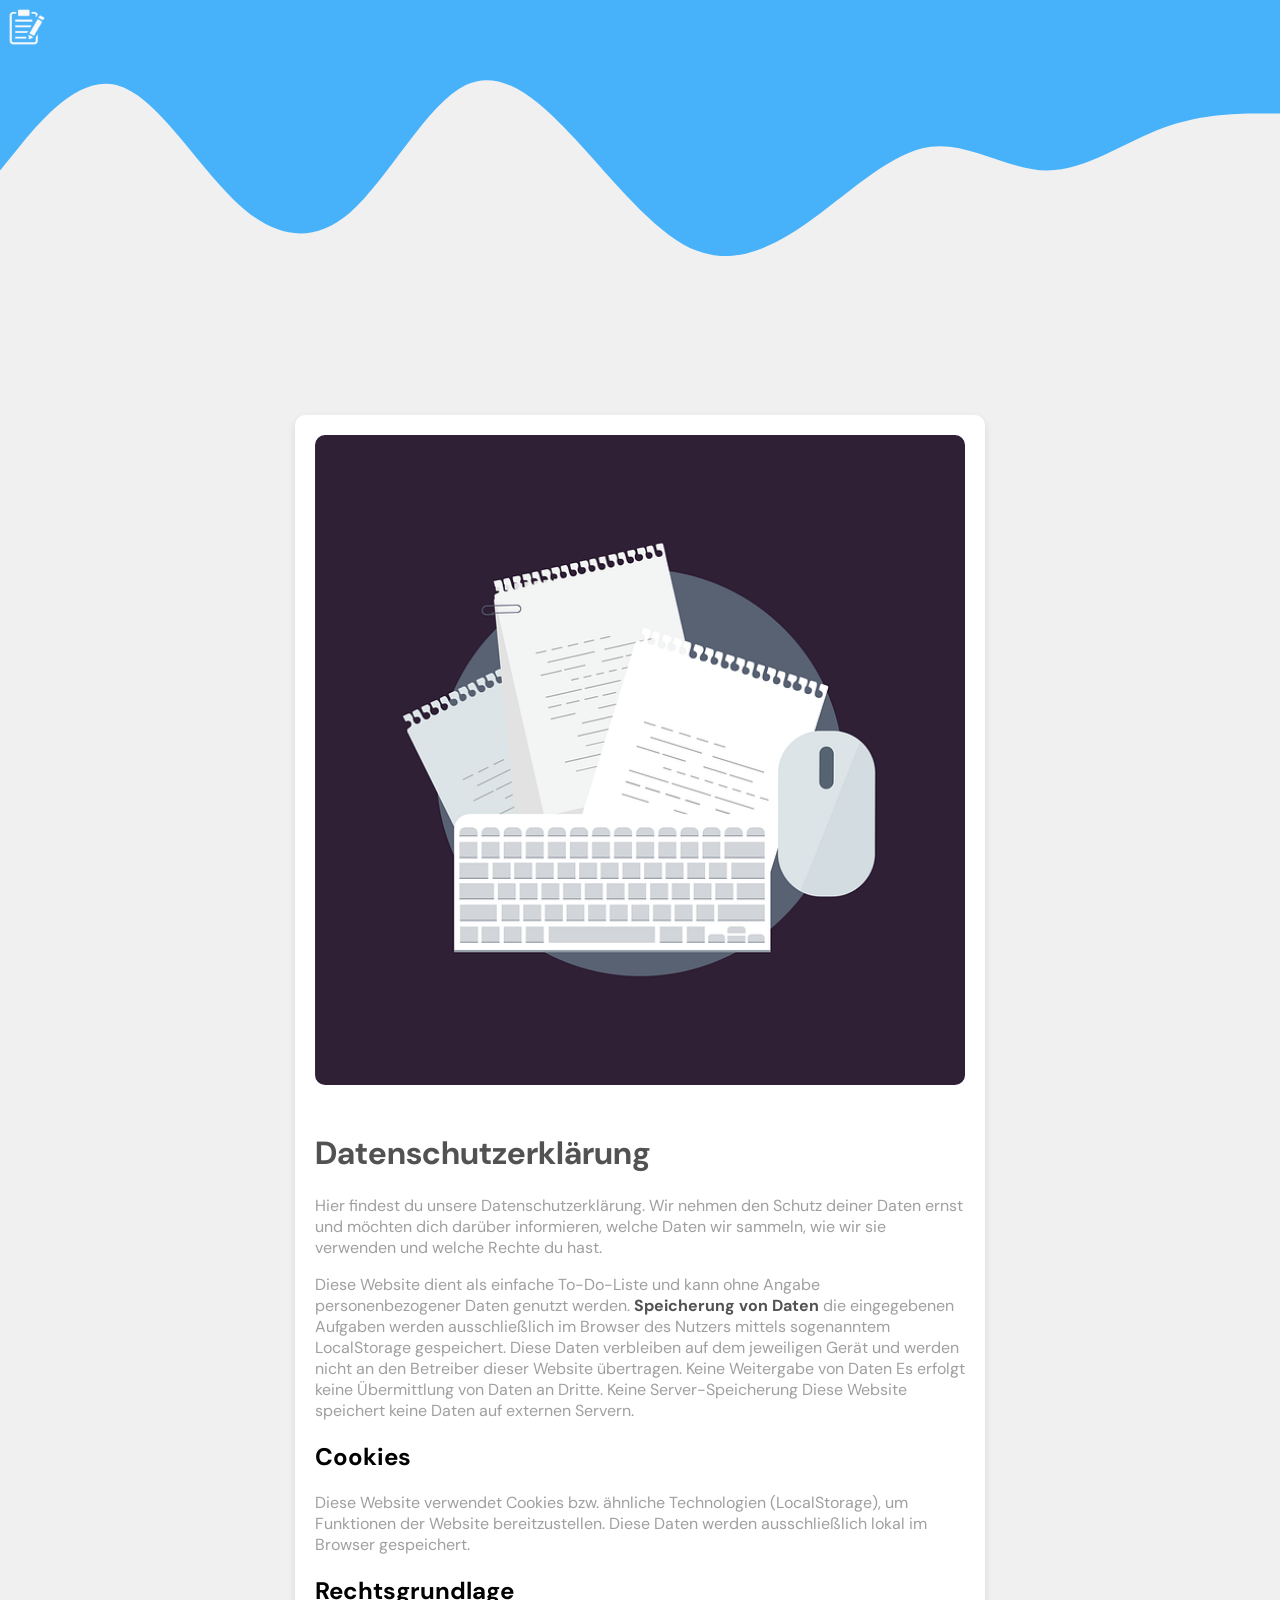
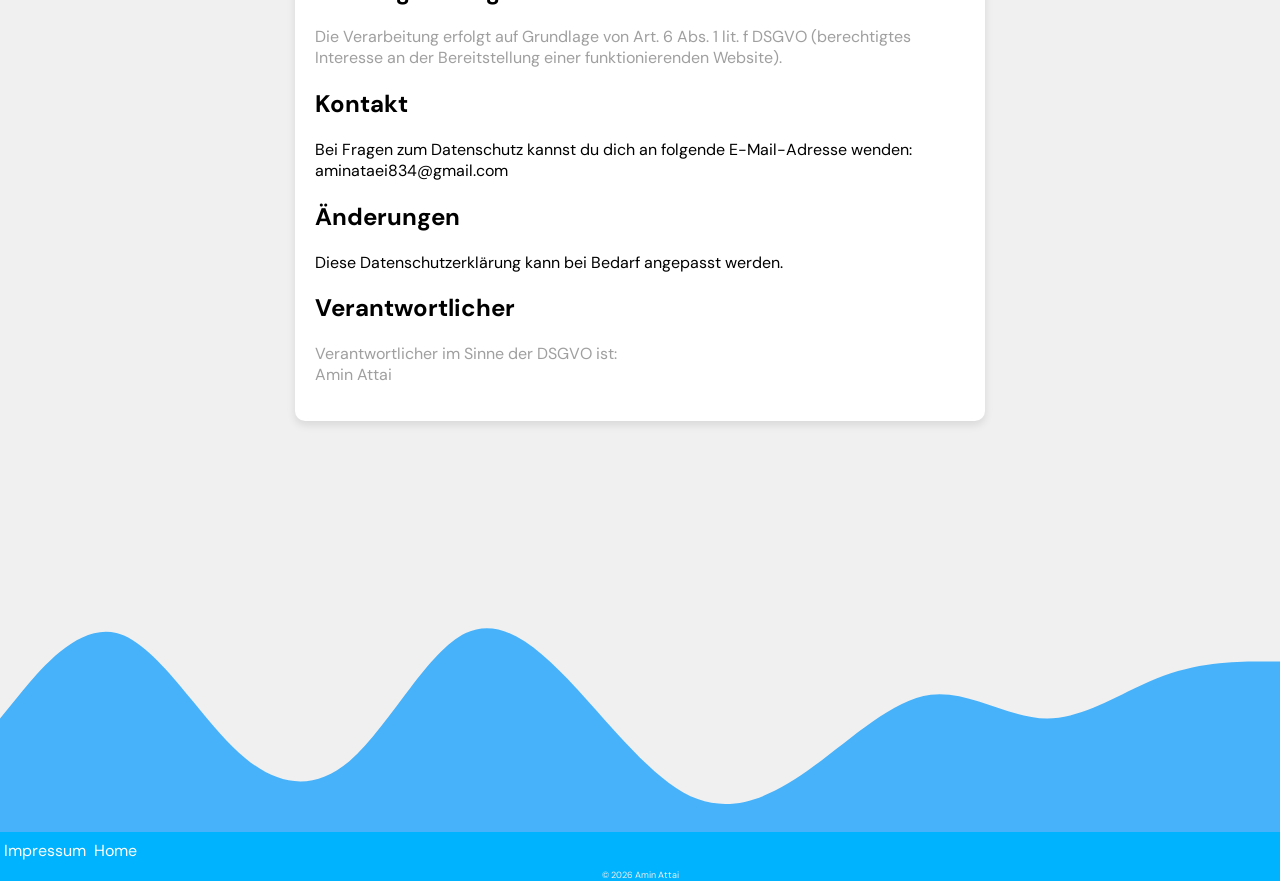
==== datenschutzerklärung.html @ 070fcf44 "Add files via upload" ====
<!DOCTYPE html>
<html lang="de">

<head>
    <meta charset="UTF-8">
    <meta name="viewport" content="width=device-width, initial-scale=1.0">
    <title>Datenschutzerklärung</title>
    <link rel="stylesheet" href="datenschurz.css">
    <link rel="preconnect" href="https://fonts.googleapis.com">
    <link rel="preconnect" href="https://fonts.gstatic.com" crossorigin>
    <link
        href="https://fonts.googleapis.com/css2?family=DM+Sans:ital,opsz,wght@0,9..40,100..1000;1,9..40,100..1000&display=swap"
        rel="stylesheet">

</head>

<body>

    <div>
        <img class="wave" src="img/wave.svg" alt="">
        <img class="logo" src="img/LogoMakr-61gwxy.png" alt="">
    </div>
    <div class="mainText">
        <img class="mainFoto" src="img/megan_rexazin_conde-paperwork-5000691_640.png" alt="">


        <h1>Datenschutzerklärung</h1>
        <p>Hier findest du unsere Datenschutzerklärung. Wir nehmen den Schutz deiner Daten ernst und möchten dich
            darüber
            informieren, welche Daten wir sammeln, wie wir sie verwenden und welche Rechte du hast.
        </p>
        <p>
            Diese Website dient als einfache To-Do-Liste und kann ohne Angabe personenbezogener Daten genutzt werden.

            <strong>Speicherung von Daten</strong>
            die eingegebenen Aufgaben werden ausschließlich im Browser des Nutzers mittels sogenanntem LocalStorage
            gespeichert. Diese Daten verbleiben auf dem jeweiligen Gerät und werden nicht an den Betreiber dieser
            Website
            übertragen.

            Keine Weitergabe von Daten
            Es erfolgt keine Übermittlung von Daten an Dritte.

            Keine Server-Speicherung
            Diese Website speichert keine Daten auf externen Servern.
        </p>
        <h2>Cookies</h2>
        <p>
            Diese Website verwendet Cookies bzw. ähnliche Technologien (LocalStorage), um Funktionen der Website
            bereitzustellen. Diese Daten werden ausschließlich lokal im Browser gespeichert.
        </p>
        <h2>Rechtsgrundlage</h2>
        <p>
            Die Verarbeitung erfolgt auf Grundlage von Art. 6 Abs. 1 lit. f DSGVO (berechtigtes Interesse an der
            Bereitstellung einer funktionierenden Website).
        </p>

        <h2>Kontakt</h2>
        Bei Fragen zum Datenschutz kannst du dich an folgende E-Mail-Adresse wenden:
        aminataei834@gmail.com

        <h2>Änderungen</h2>
        Diese Datenschutzerklärung kann bei Bedarf angepasst werden.
        <h2>Verantwortlicher</h2>
        <p>Verantwortlicher im Sinne der DSGVO ist: <br>Amin Attai</p>
    </div>
    <img class="wave-down" src="img/wave (1).svg" alt="">
    <div class="nav">
        <a href="impressum.html">Impressum</a>
        <a href="index.html">Home</a>
    </div>
    <footer>&copy; 2026 Amin Attai</footer>

</body>

</html>
---- datenschurz.css ----
body {
    font-family: 'DM Sans', sans-serif;
    background-color: #f0f0f0;
    display: flex;
    flex-direction: column;
    justify-content: center;
    align-content: center;
    margin: 0;
}

strong {
    color: #525252;
}

h1 {
    color: #525252;
}

p {
    color: #5252528d;
}

.wave {
    margin: 0px 0px 80px 0px;
    width: 100%;
    object-fit: cover;
    z-index: -1;
}

.wave-down {
    margin: 80px 0px 0px 0px;
    width: 100%;
    object-fit: cover;
    z-index: -1;

}

footer {
    color: #f0f0f0;
    background-color: #00b3ff;
    font-size: xx-small;
    display: flex;
    justify-content: center;
}

.nav {
    background-color: #00b3ff;
    text-decoration: none;
    display: flex;
    flex-direction: row;
    margin: 0%;
}

a {
    color: #ffffff;
    text-decoration: none;
    padding: 8px 4px;
}

a:hover {
    text-decoration: underline;

}

.logo {
    position: absolute;
    top: 8px;
    left: 8px;
    width: 5%;
}

.mainText {
    margin: auto;
    max-width: 350px;
    padding: 20px;
    background-color: #ffffff;
    border-radius: 10px;
    box-shadow: 0 4px 8px rgba(0, 0, 0, 0.1);
}

.mainFoto {
    width: 100%;
    height: auto;
    border-radius: 10px;
    margin-bottom: 20px;
}

@media(min-width:800px) {
    .mainText {
        max-width: 600px;
    }

    .logo {
        width: 4%;
    }

    .wave {
        margin-bottom: 126px;
    }

    .wave-down {
        margin-top: 126px;
    }
}

@media(min-width:1200px) {
    .mainText {
        max-width: 650px;
    }

    .logo {
        width: 3%;
    }
}
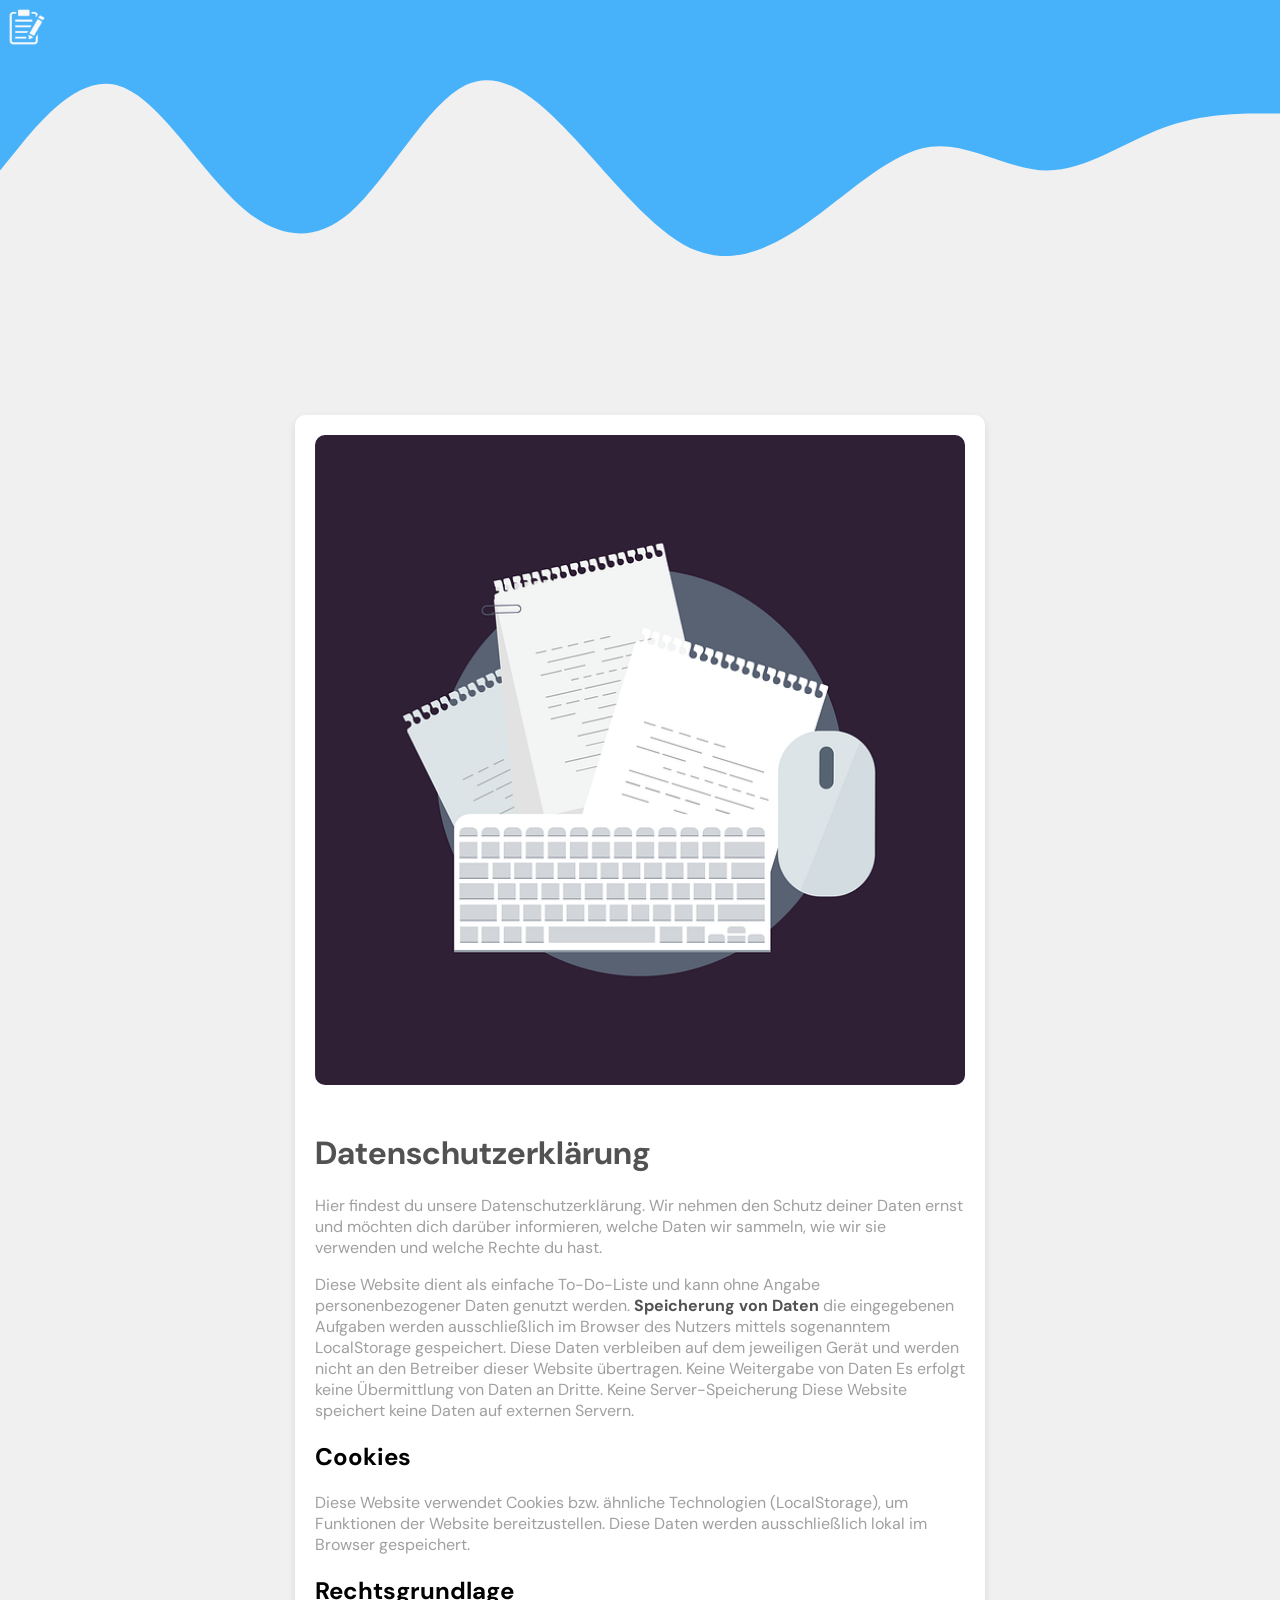
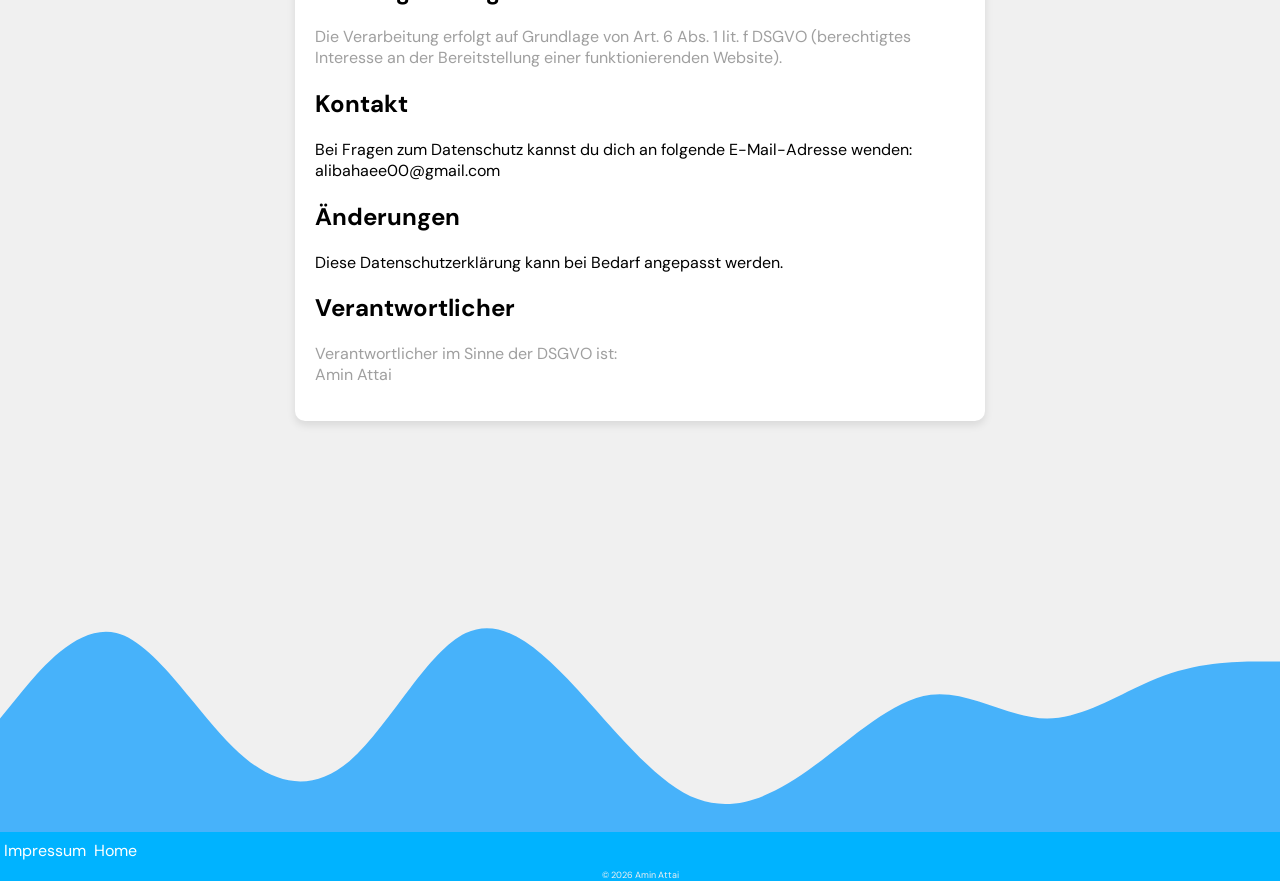
==== commit e434d887: "Change contact email in Datenschutzerklärung Updated contact email for privacy policy." ====
--- a/datenschutzerklärung.html
+++ b/datenschutzerklärung.html
@@ -57,7 +57,7 @@
 
         <h2>Kontakt</h2>
         Bei Fragen zum Datenschutz kannst du dich an folgende E-Mail-Adresse wenden:
-        aminataei834@gmail.com
+        alibahaee00@gmail.com
 
         <h2>Änderungen</h2>
         Diese Datenschutzerklärung kann bei Bedarf angepasst werden.
@@ -73,4 +73,4 @@
 
 </body>
 
-</html>+</html>
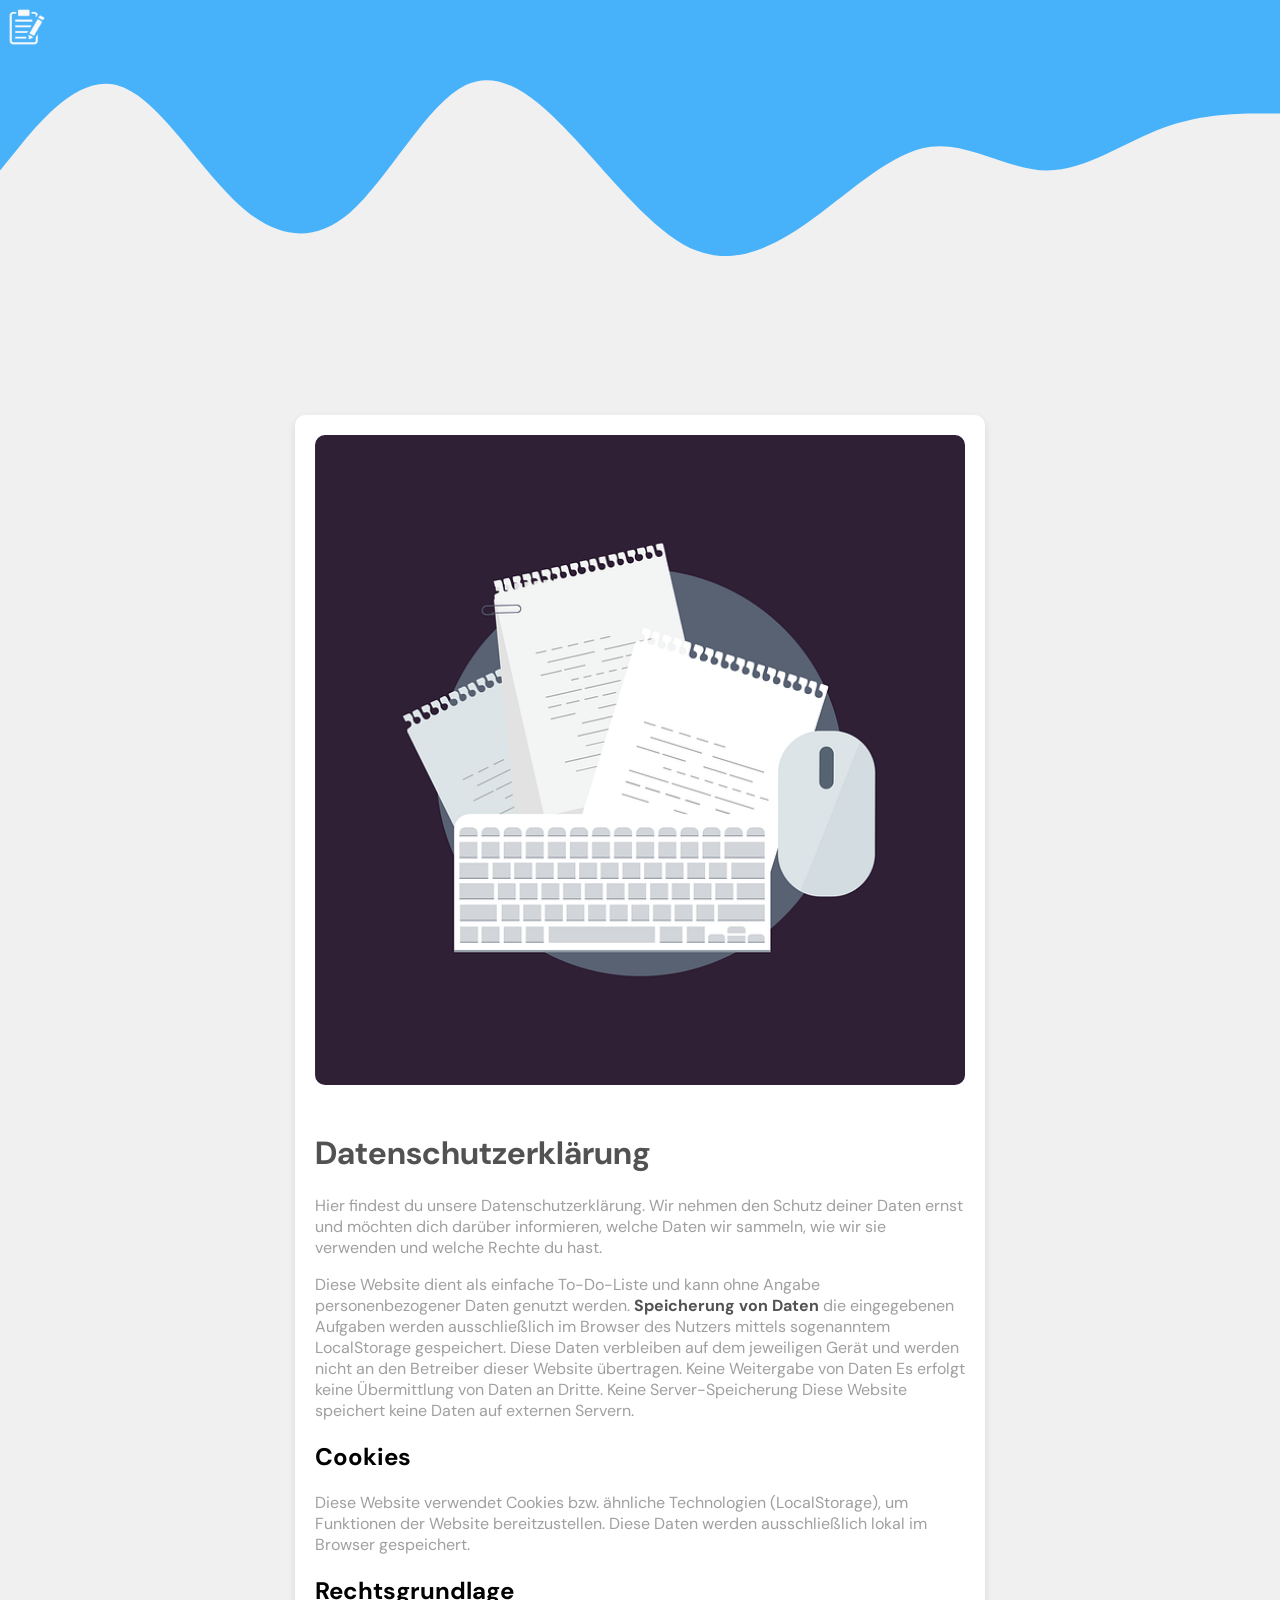
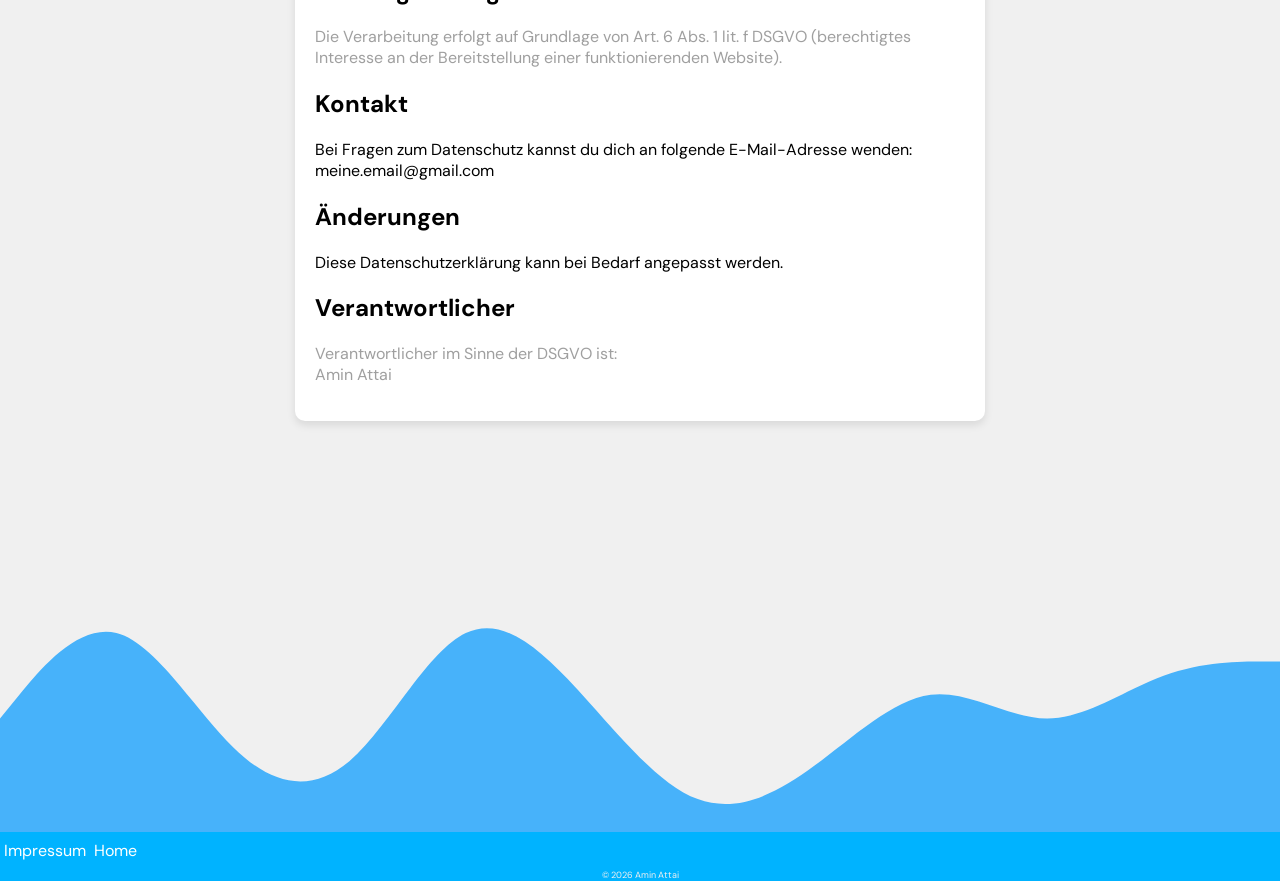
==== commit a69873bf: "Change contact email in Datenschutzerklärung Updated email address for contact in privacy policy." ====
--- a/datenschutzerklärung.html
+++ b/datenschutzerklärung.html
@@ -57,7 +57,7 @@
 
         <h2>Kontakt</h2>
         Bei Fragen zum Datenschutz kannst du dich an folgende E-Mail-Adresse wenden:
-        alibahaee00@gmail.com
+        meine.email@gmail.com
 
         <h2>Änderungen</h2>
         Diese Datenschutzerklärung kann bei Bedarf angepasst werden.
